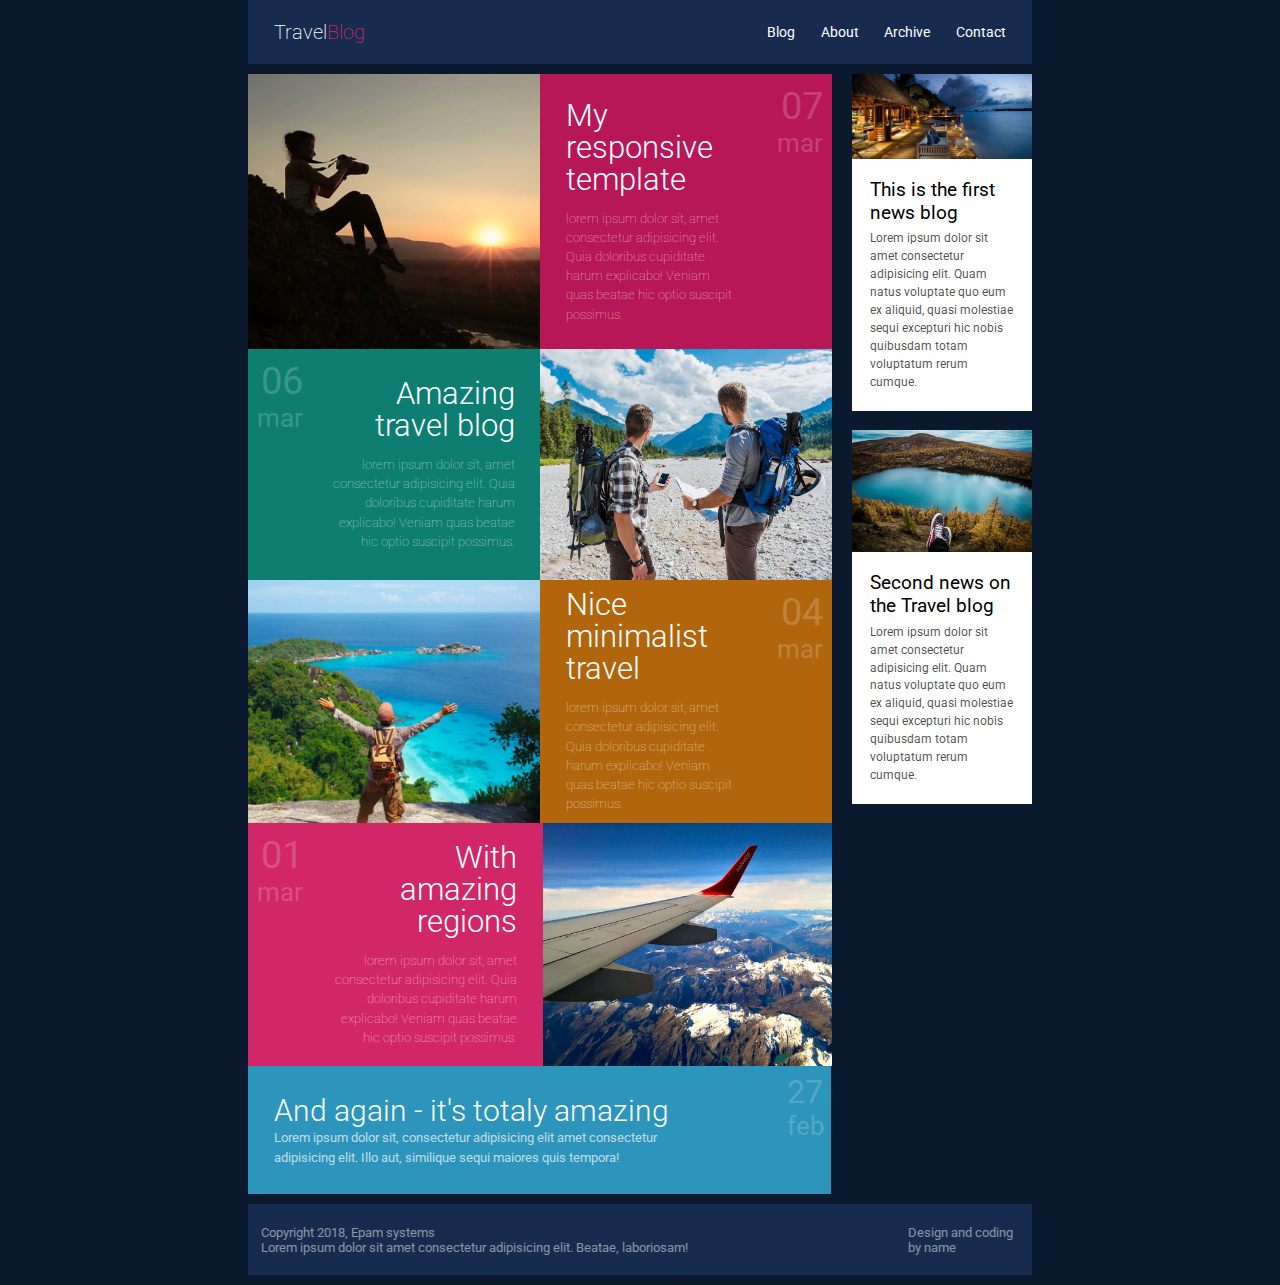
==== FLX_homework_5/homework/src/index.html @ fb11273a "first version" ====
<!DOCTYPE html>
<html lang="zxx">
<head>
  <meta charset="UTF-8">
  <meta name="viewport" content="width=device-width, initial-scale=1.0">
  <meta http-equiv="X-UA-Compatible" content="ie=edge">
  <link rel="stylesheet" href="styles.css">
  <link href='https://fonts.googleapis.com/css?family=Roboto:400,100,300,700&subset=latin,latin-ext' rel='stylesheet'
    type='text/css'>
  <title>Responsive</title>
</head>
<body>
  <header class="header">
    <div class="logo">
      Travel<span class="red">Blog</span>
    </div>
    <nav class="nav">
      <ul>
        <li>Blog</li>
        <li>About</li>
        <li>Archive</li>
        <li>Contact</li>
      </ul>
    </nav>
    <div class="lines"> 
      <div></div>
      <div></div>
      <div></div>
    </div>
  </header>
  <main class="main">
    <div class="blog">
      <div class="post-5">
        <h1>And again - it's totaly amazing</h1>
        <p>Lorem ipsum dolor sit, consectetur adipisicing elit amet consectetur
          adipisicing elit. Illo aut, similique sequi maiores quis tempora!</p>
          <div class="title-date">
              <div class="number">27</div>
              <div class="month">feb</div>
            </div>
      </div>
      <div class="block block-4">
        <div class="text-side post-4">
          <h2 class="title">
            With amazing regions
          </h2>
          <p>
            lorem ipsum dolor sit, amet consectetur adipisicing elit. Quia doloribus
            cupiditate harum explicabo! Veniam quas beatae hic optio suscipit possimus.
          </p>
          <div class="date">
            <div class="number">01</div>
            <div class="month">mar</div>
          </div>
        </div>
        <img src="../assets/post4.jpg" class="img-side img-4" alt="airplane" title="airplane">
        <div class="hidden hidden-4"></div>
      </div>
      <div class="block block-3">
        <div class="text-side post-3">
          <h2 class="title">
            Nice minimalist travel
          </h2>
          <p>
            lorem ipsum dolor sit, amet consectetur adipisicing elit. Quia doloribus
            cupiditate harum explicabo! Veniam quas beatae hic optio suscipit possimus.
          </p>
          <div class="date">
            <div class="number">04</div>
            <div class="month">mar</div>
          </div>
        </div>
        <img src="../assets/post3.jpg" class="img-side img-3" alt="airplane" title="emotions">
        <div class="hidden hidden-3"></div>
      </div>
      <div class="block block-2">
        <div class="text-side post-2">
          <h2 class="title">
            Amazing travel blog
          </h2>
          <p>
            lorem ipsum dolor sit, amet consectetur adipisicing elit. Quia doloribus
            cupiditate harum explicabo! Veniam quas beatae hic optio suscipit possimus.
          </p>
          <div class="date">
            <div class="number">06</div>
            <div class="month">mar</div>
          </div>
        </div>
        <img src="../assets/post2.jpg" class="img-side img-2" alt="airplane" title="losts">
        <div class="hidden hidden-2"></div>
      </div>
      <div class="block block-1">
        <div class="text-side post-1">
          <h2 class="title">
            My responsive template
          </h2>
          <p>
            lorem ipsum dolor sit, amet consectetur adipisicing elit. Quia doloribus
            cupiditate harum explicabo! Veniam quas beatae hic optio suscipit possimus.
          </p>
          <div class="date">
            <div class="number">07</div>
            <div class="month">mar</div>
          </div>
        </div>
        <img src="../assets/post1.jpg" class="img-side img-1" alt="airplane" title="photo">
        <div class="hidden hidden-1"></div>
      </div>
    </div>
    <aside class="aside">
      <div class="asside-news-1 news">
        <img src="../assets/news1.jpg" alt="news">
        <h3>This is the first news blog</h3>
        <p>Lorem ipsum dolor sit amet consectetur adipisicing elit. Quam natus voluptate
          quo eum ex aliquid, quasi molestiae sequi excepturi hic nobis quibusdam totam
          voluptatum rerum cumque.
        </p>
      </div>
      <div class="asside-news-2 news">
        <img src="../assets/news2.jpg" alt="news">
        <h3>Second news on the Travel blog</h3>
        <p>Lorem ipsum dolor sit amet consectetur adipisicing elit. Quam natus voluptate
          quo eum ex aliquid, quasi molestiae sequi excepturi hic nobis quibusdam totam
          voluptatum rerum cumque.
        </p>
      </div>
    </aside>
  </main>
  <footer class="footer">
    <div class="copyright">
      <p>Copyright 2018, Epam systems</p>
      <p>Lorem ipsum dolor sit amet consectetur adipisicing elit. Beatae, laboriosam!</p>
    </div>
    <div class="design">Design and coding by name</div>
  </footer>
</body>

</html>
---- FLX_homework_5/homework/src/styles.css ----
*{
  margin: 0;
  padding: 0;
}
body{
  font-family: 'Roboto', sans-serif;
  width: 100%; 
  background-color: #0b192f;
  display: flex;
  flex-direction: column;
  align-items: center;
}
.header{ 
  width: 61.2vw;
  height: 5vw;
  background-color: #162b4d;
  display: flex;
  justify-content: space-between;
  align-items: center;
  color: #fff;
}
.logo{
  margin-left: 2vw;
  font-size: 1.6vw;
  font-weight: 200;
  cursor: pointer;
}
.red {
  color: #d12767;
}
.nav{
  height: 100%;
}
.nav ul{
  list-style-type: none;
  display: flex;
  height: 100%;
  margin-right: 1vw;
}
.nav li{
  height: 100%; 
  cursor: pointer;
  font-size: 1.1vw;
  display: flex;
  align-items: center;
  padding-left: 1vw;
  padding-right: 1vw;
}
.header li:hover{
  background-color: #283d5f;
}
.lines{ 
  user-select: none;
  cursor: pointer;
  display: none;
}
.lines div{ 
  width: 20px;
  border: 1px solid rgb(255, 255, 255);
  margin-top: 1vw;
}
.main{ 
  margin-top: .8vw;
  width: 61.2vw;
  display: flex; 
  justify-content: space-between;
}
.blog{
  width: 74.5%;
  display: flex;
  flex-direction: column-reverse;
}
.block{
  width: 100%;
  display: flex;
}
.block:nth-child(odd){
  flex-direction: row-reverse;
}
.text-side,
.img-side{
  width: 50%;
  height: 100%;
  cursor: pointer;
}
.text-side{
  position: relative;
  display: flex;
  flex-direction: column;
  align-items: flex-end;
  justify-content: center;
  text-align: right;
  color: #fff;
  padding-right: 2vw; 
  font-family: roboto;
} 
.block:nth-child(odd) .text-side{
  align-items: flex-start;
  text-align: left;
  padding-left: 2vw;
}
.title{
  width: 60%;
  font-weight: 300;
  font-size: 2.4vw;
  line-height: 2.5vw;
} 
.text-side p{
  width: 70%;
  font-weight: 100;
  margin-top: 1vw; 
  font-size: 1vw;
  line-height: 1.5vw;
  color: rgba(255, 255, 255, 0.7);
}
.date{
  position: absolute;
  top: 0;
  left: 0;
  margin: .7vw;
  font-size: 3vw;
  font-weight: 400;
  color: rgba(255, 255, 255, 0.2)
}
.month{
  font-size: 2vw;
}
.block{
  position: relative;
}
.block:nth-child(odd) .date{
  position: absolute;
  top: 0;
  right: 0;
  margin-top: .7vw;
  text-align: right;  
} 
.hidden{
  position: absolute;
  display: none;
  width: 100%;
  height: 100%;
  cursor: pointer;
}
.block-1:hover .hidden-1{
  display: block;
  background-color: #B717576e;
}
.block-2:hover .hidden-2{
  display: block;
  background-color: #0D7E716e;
}
.block-3:hover .hidden-3{
  display: block;
  background-color: #b1660e6e;
}
.block-4:hover .hidden-4{
  display: block;
  background-color: #d127686e;
}
.block-1{ 
  height: 21.5vw;
}
.post-1{
	background: #B71757;
}
.block-2{ 
  height: 18vw;
}
.post-2{
	background: #0D7E71;
}
.block-3{ 
  height: 19vw;  
}
.post-3{
	background: #b1660e;
}
.block-4{ 
  height: 19vw;
}
.post-4{
	background: #d12767;
}
.post-5{
  width: 95.5%;
  height: 10vw;
  background: #2d95bb; 
  display: flex;
  flex-direction: column;
  justify-content: center;
  align-items: flex-start;
  padding-left: 2vw;
  position: relative;
  color: #fff;
}
.post-5 h1{
  font-weight: 300;
  font-size: 2.35vw;
}
.post-5 p{
  line-height: 1.5vw;
  width: 80%;
  font-size: 1vw;
  color: rgba(255, 255, 255, 0.7);
} 
.title-date{
  position: absolute;
  top: 0;
  right: 0;
  margin-top: .5vw;
  margin-right: .5vw;
  font-size: 2.5vw ; 
  color: rgba(255, 255, 255, 0.2);
  display: flex;
  flex-direction: column;
}
.aside{ 
  width: 23%;
  display: flex;
  flex-direction: column;
}
.news {
  background-color: #fff;
  display: flex;
  flex-direction: column;
  align-items: center;
  margin-bottom: 1.5vw;
  cursor: pointer;
}
.news img{
  width: 100%;
}
.news h3{
  margin-top: 1.5vw;
  width: 80%;
  font-size: 1.5vw;
  font-weight: 400;
}
.news p{
  width: 80%;
  font-size: .9vw;
  margin-top: .5vw;
  margin-bottom: 1.5vw;
  line-height: 1.4vw;
  color: rgba(0, 0, 0, 0.7);
}
.footer{
  margin: .8vw 0 .8vw 0;
  width: 61.2vw;
  height: 5.5vw;
  background-color: #162b4d;
  display: flex;
  justify-content: space-between;
  align-items: center; 
  color: rgba(255, 255, 255, 0.5);
  font-size: 1vw;
}
.copyright{
  margin-left: 1vw;
}
.design{
  width: 15%; 
  margin-right: .5vw;
}
@media screen and (max-width: 768px){
   .header{
     flex-direction: column-reverse;  
     width: 98vw;
     height: 13vw;
     padding: 3vw 0;
   }
   .logo{
     font-size: 3vw;
   }
   .nav{
     display: none;
   }
   .lines{
     display: block;
   }
   .main{
    width: 98vw;
   }
   .blog{
     width: 60%;
   }
   .aside{
     width: 39%;
   }
   .news h3{
     font-size: 3vw;
     margin-top: 3vw;
   }
   .news p{
     font-size: 2vw;
     line-height: 2.2vw;
     margin-bottom: 3vw;
   }
   .block{
     display: flex;
     flex-direction: column-reverse; 
     overflow: hidden;
     height: 100vw;
   }
   .block:nth-child(odd){
     flex-direction: column-reverse;
   }
   .text-side{
    width: 100%;
    height: 50%;
    align-items: center;
    justify-content: flex-start;
   }
   .block:nth-child(odd) .text-side{ 
    width: 100%;
    height: 50%;
    align-items: center;
    justify-content: flex-start;
   }
   .title{
     width: 80%;
     font-size: 6vw;
     line-height: 6vw;
     text-align: left;
     margin-top: 3vw;
   }
   .text-side p{
     width: 80%;
     text-align: left;
     margin-top: 2vw;
     font-size: 2.2vw;
     line-height: 3vw; 
   }
   .date{ 
     position: relative;
     font-size: 5vw;
     margin-top: 11vw;
   }
   .month{
     font-size: 3.5vw;
   }
   .block:nth-child(odd) .date{
    position: relative;
    font-size: 5vw;
    margin-top: 11vw;
  }
  .post-5{
    width: 96.5%;
    height: 40vw;
    align-items: center;
    justify-content: flex-start; 
    padding-top: 5vw;
    padding-bottom: 5vw;
  }
  .post-5 h1{
    font-size: 7vw;
    font-weight: 200;
  }
  .post-5 p{
    font-size: 2vw;
    width: 100%;
    line-height: 3vw;
    margin-top: 2.4vw;
  }
  .title-date{
    position: relative; 
    margin-top: 1vw;
    font-size: 5vw ; 
    color: rgba(255, 255, 255, 0.2);
    display: flex;
    flex-direction: column;
  }
  .img-side{
   width: 100%;
   height: 50%;
  }
  .footer{
    width: 98vw;
    height: 20vw;
    flex-direction: column;
    justify-content: center;
    align-items: center;
    text-align: center;
    font-size: 2vw;
  }
}
@media screen and (max-width: 480px){
  .header{
    flex-direction: column-reverse;  
    width: 98vw;
    height: 20vw;
    padding: 3vw 0;
  }
  .logo{
    font-size: 5vw;
  }
  .nav{
    display: none;
  }
  .lines div{
    width: 5vw;
    display: block;
    margin-top: 1.5vw;
  }
  .main{
   width: 98vw;
   display: flex;
   flex-direction: column;
  }
  .blog{
    width: 100%;
  }
  .aside{
    width: 100%;
  }
  .news h3{
    font-size: 6.5vw;
    margin-top: 7vw;
  }
  .news p{
    font-size: 4vw;
    line-height: 4vw;
    margin-top: 2vw;
    margin-bottom: 7vw;
  }
  .block{
    display: flex;
    flex-direction: column-reverse; 
    overflow: hidden;
    height: 140vw;
  }
  .block:nth-child(odd){
    flex-direction: column-reverse;
  }
  .text-side{
   width: 100%;
   height: 50%;
   align-items: center;
   justify-content: flex-start;
  }
  .block:nth-child(odd) .text-side{ 
   width: 100%;
   height: 50%;
   align-items: center;
   justify-content: flex-start;
  }
  .block-2 .img-side{
    height: 55%;
  }
  .block-2 .text-side{
    height: 45%;
  }
  .title{
    width: 80%;
    font-size: 9vw;
    line-height: 9vw;
    text-align: left;
    margin-top: 3vw;
  }
  .text-side p{
    width: 80%;
    text-align: left;
    margin-top: 2vw;
    font-size: 3.2vw;
    line-height: 5vw; 
  }
  .date{ 
    position: relative;
    font-size: 9vw;
    margin-top: 15vw;
  }
  .block:nth-child(odd) .date{
   position: relative;
   font-size: 9vw;
   margin-top: 15vw;
 }
 .month{
   font-size: 5vw;
 } 
 .block-2 .date{
  margin-top: 14vw;
 }
 .post-5{
   width: 98%;
   height: 60vw;
   align-items: center;
   justify-content: flex-start; 
   padding-top: 5vw;
   padding-bottom: 5vw;
 }
 .post-5 h1{
   font-size: 11vw;
   font-weight: 200;
 }
 .post-5 p{
   font-size: 4vw;
   width: 100%;
   line-height: 5vw;
   margin-top: 3vw;
 }
 .title-date{
   position: relative; 
   margin-top: 4vw;
   font-size: 9vw ; 
   color: rgba(255, 255, 255, 0.2);
   display: flex;
   flex-direction: column;
 }
 .img-side{
  width: 100%;
  height: 50%;
 }
 .footer{
   width: 98vw;
   height: 30vw;
   flex-direction: column;
   justify-content: center;
   align-items: center;
   text-align: center;
   font-size: 3vw;
 }
 .design {
   width: 25%;
 }
}
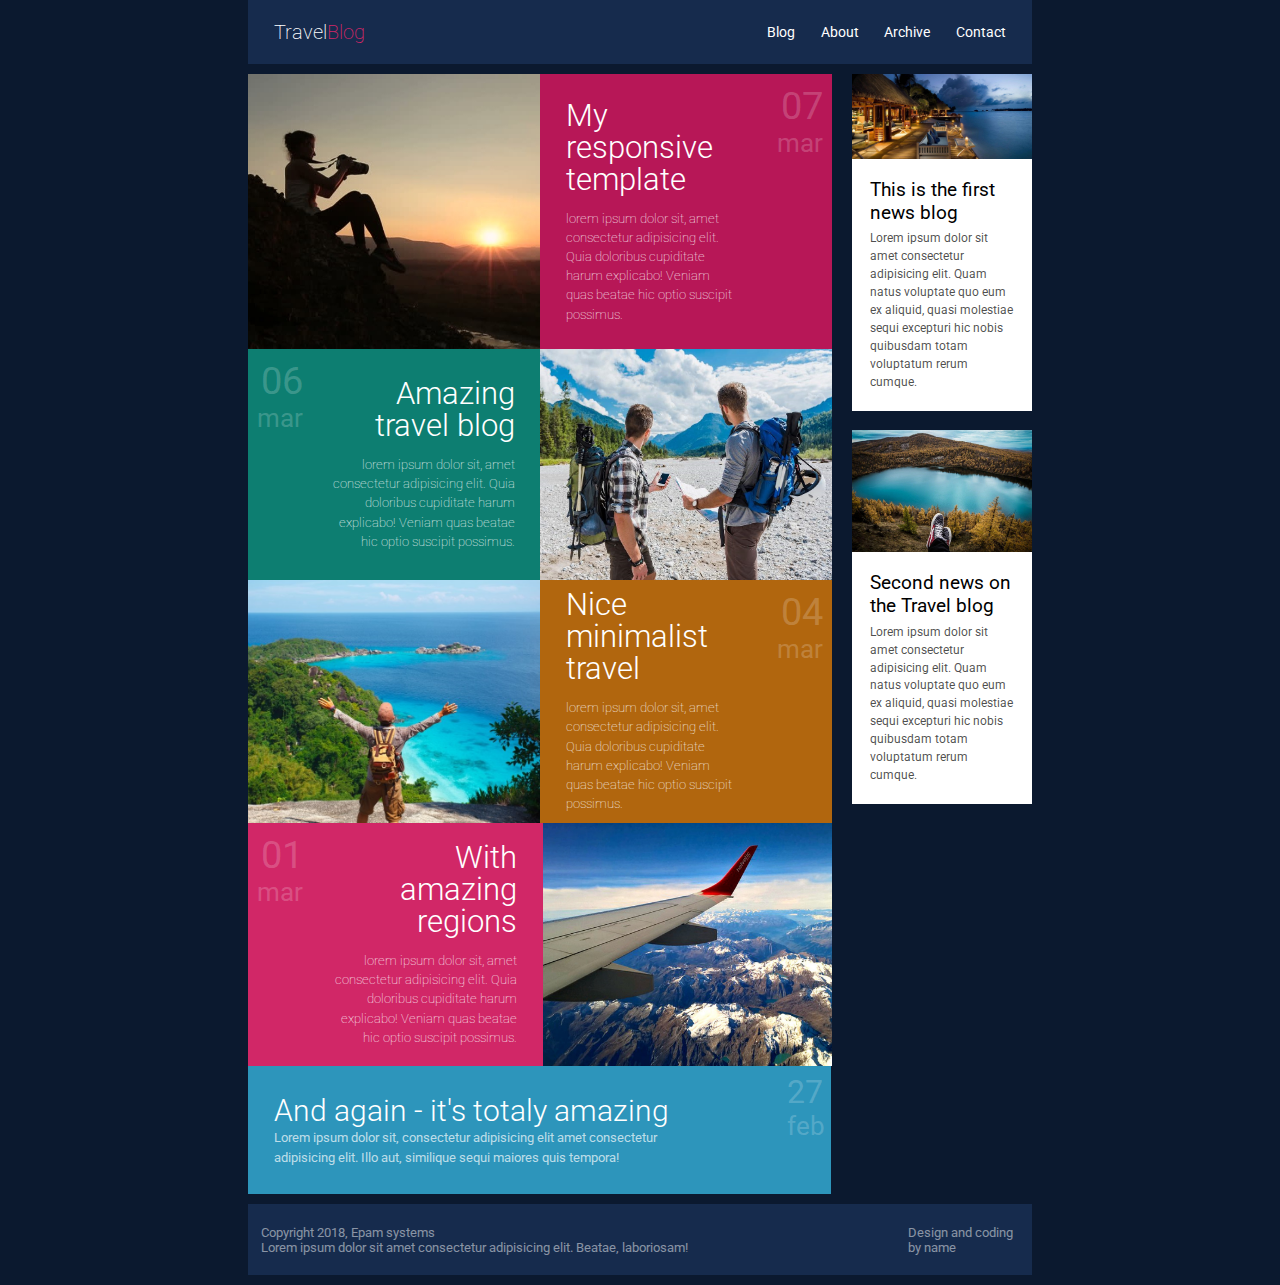
==== commit 379c818e: "added tabindex" ====
--- a/FLX_homework_5/homework/src/index.html
+++ b/FLX_homework_5/homework/src/index.html
@@ -16,10 +16,10 @@
     </div>
     <nav class="nav">
       <ul>
-        <li>Blog</li>
-        <li>About</li>
-        <li>Archive</li>
-        <li>Contact</li>
+        <li tabindex="1">Blog</li>
+        <li tabindex="2">About</li>
+        <li tabindex="3">Archive</li>
+        <li tabindex="4">Contact</li>
       </ul>
     </nav>
     <div class="lines"> 
--- a/FLX_homework_5/homework/src/styles.css
+++ b/FLX_homework_5/homework/src/styles.css
@@ -56,7 +56,7 @@
 }
 .lines div{ 
   width: 20px;
-  border: 1px solid rgb(255, 255, 255);
+  border: 1px solid #fff;
   margin-top: 1vw;
 }
 .main{ 
@@ -77,7 +77,12 @@
 .block:nth-child(odd){
   flex-direction: row-reverse;
 }
-.text-side,
+.text-side{
+  width: 50%;
+  height: 100%;
+  cursor: pointer;
+
+}
 .img-side{
   width: 50%;
   height: 100%;
@@ -111,7 +116,7 @@
   margin-top: 1vw; 
   font-size: 1vw;
   line-height: 1.5vw;
-  color: rgba(255, 255, 255, 0.7);
+  color: #fff;
 }
 .date{
   position: absolute;
@@ -220,6 +225,12 @@
   display: flex;
   flex-direction: column;
 }
+.aside:after{
+  content: "author: Roman Krychkovskyy";
+  font-size: 2vw;
+  color: #fff;
+  display: none;
+}
 .news {
   background-color: #fff;
   display: flex;
@@ -308,7 +319,7 @@
    }
    .text-side{
     width: 100%;
-    height: 50%;
+    height: 45%;
     align-items: center;
     justify-content: flex-start;
    }
@@ -335,7 +346,7 @@
    .date{ 
      position: relative;
      font-size: 5vw;
-     margin-top: 11vw;
+     margin-top: 5vw;
    }
    .month{
      font-size: 3.5vw;
@@ -343,7 +354,7 @@
    .block:nth-child(odd) .date{
     position: relative;
     font-size: 5vw;
-    margin-top: 11vw;
+    margin-top: 5vw;
   }
   .post-5{
     width: 96.5%;
@@ -365,7 +376,7 @@
   }
   .title-date{
     position: relative; 
-    margin-top: 1vw;
+    margin-top: 7vw;
     font-size: 5vw ; 
     color: rgba(255, 255, 255, 0.2);
     display: flex;
@@ -373,7 +384,7 @@
   }
   .img-side{
    width: 100%;
-   height: 50%;
+   height: 55%;
   }
   .footer{
     width: 98vw;
@@ -435,7 +446,7 @@
   }
   .text-side{
    width: 100%;
-   height: 50%;
+   height: 45%;
    align-items: center;
    justify-content: flex-start;
   }
@@ -450,6 +461,12 @@
   }
   .block-2 .text-side{
     height: 45%;
+  }
+  .block-1 .img-side{
+    height: 60%;
+  }
+  .block-1 .text-side{
+    height: 40%;
   }
   .title{
     width: 80%;
@@ -468,19 +485,27 @@
   .date{ 
     position: relative;
     font-size: 9vw;
-    margin-top: 15vw;
+    margin-top: 10vw;
   }
   .block:nth-child(odd) .date{
    position: relative;
    font-size: 9vw;
-   margin-top: 15vw;
- }
+   margin-top: 2vw;
+ }
+ .block-3:nth-child(odd) .date{
+  position: relative;
+  font-size: 9vw;
+  margin-top: 15vw;
+}
  .month{
    font-size: 5vw;
  } 
  .block-2 .date{
   margin-top: 14vw;
- }
+ } 
+ .block-4 .date{
+  margin-top: 7vw;
+ } 
  .post-5{
    width: 98%;
    height: 60vw;
